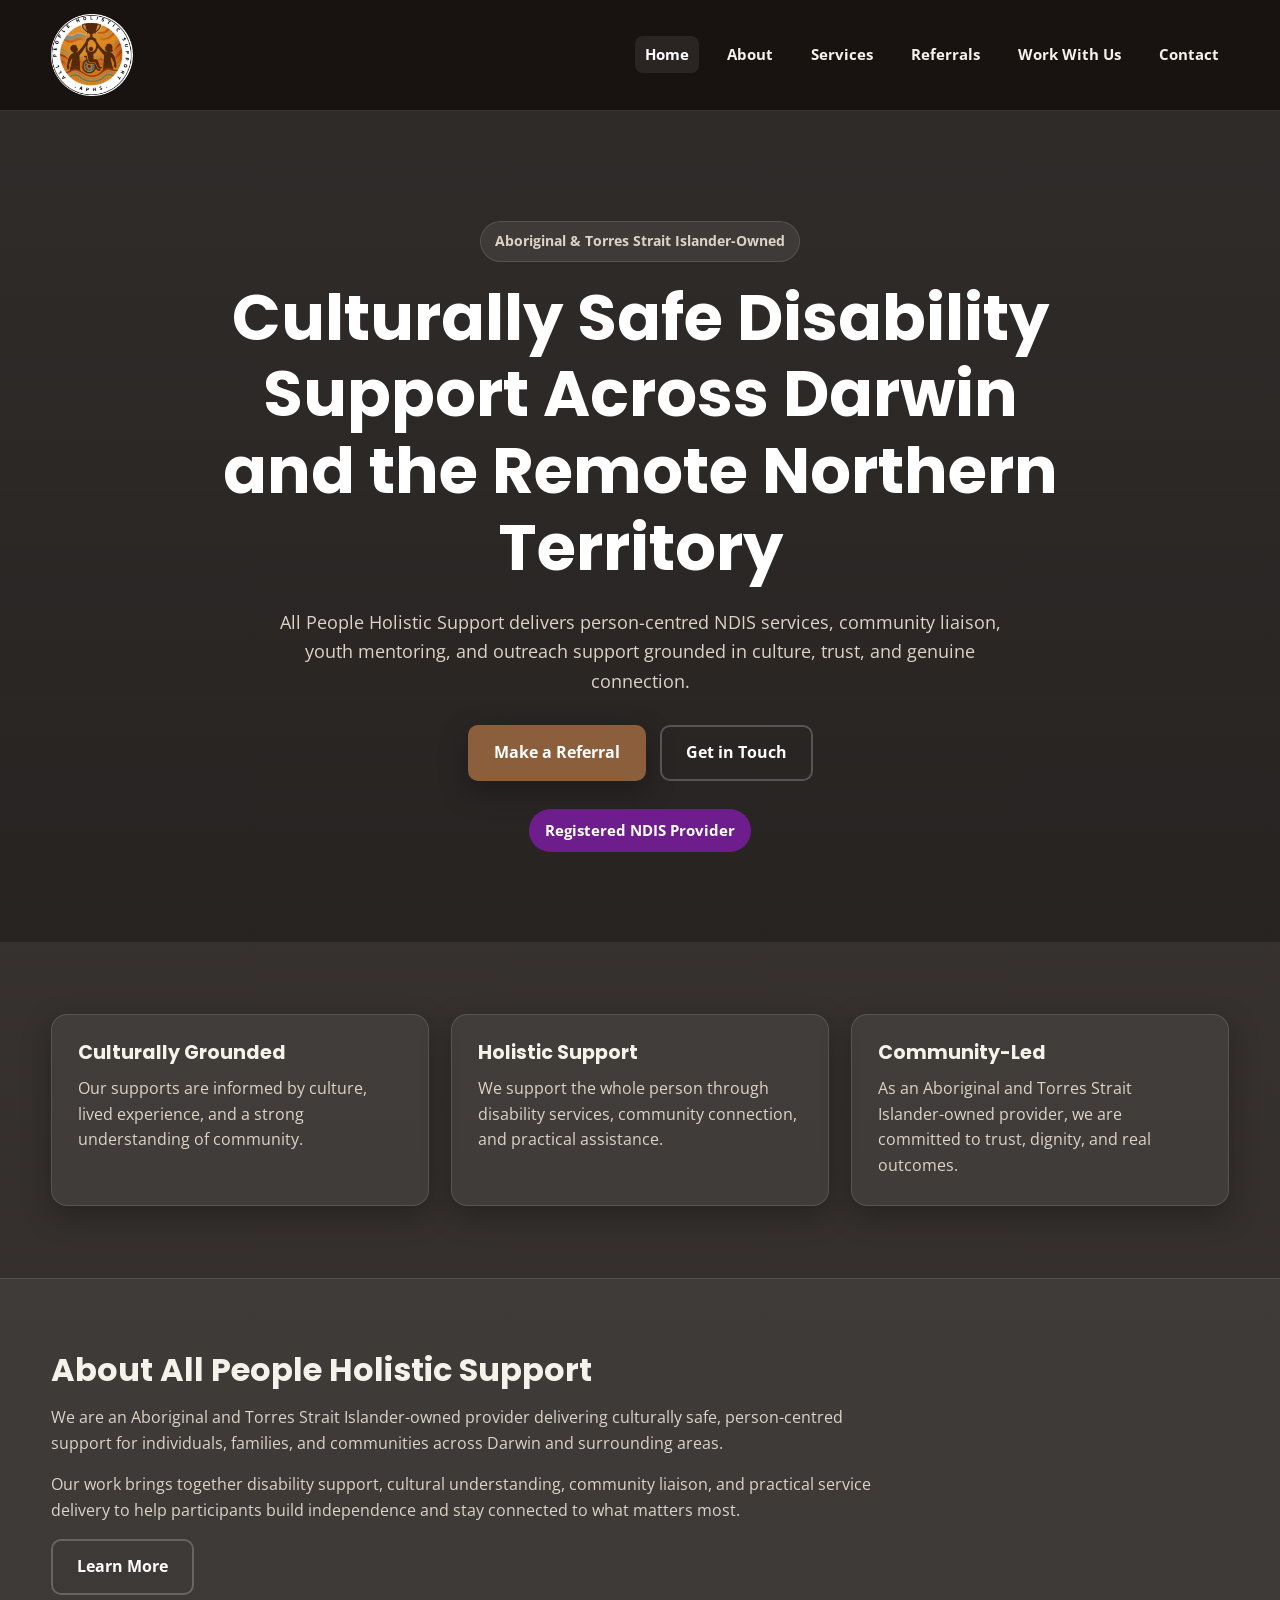
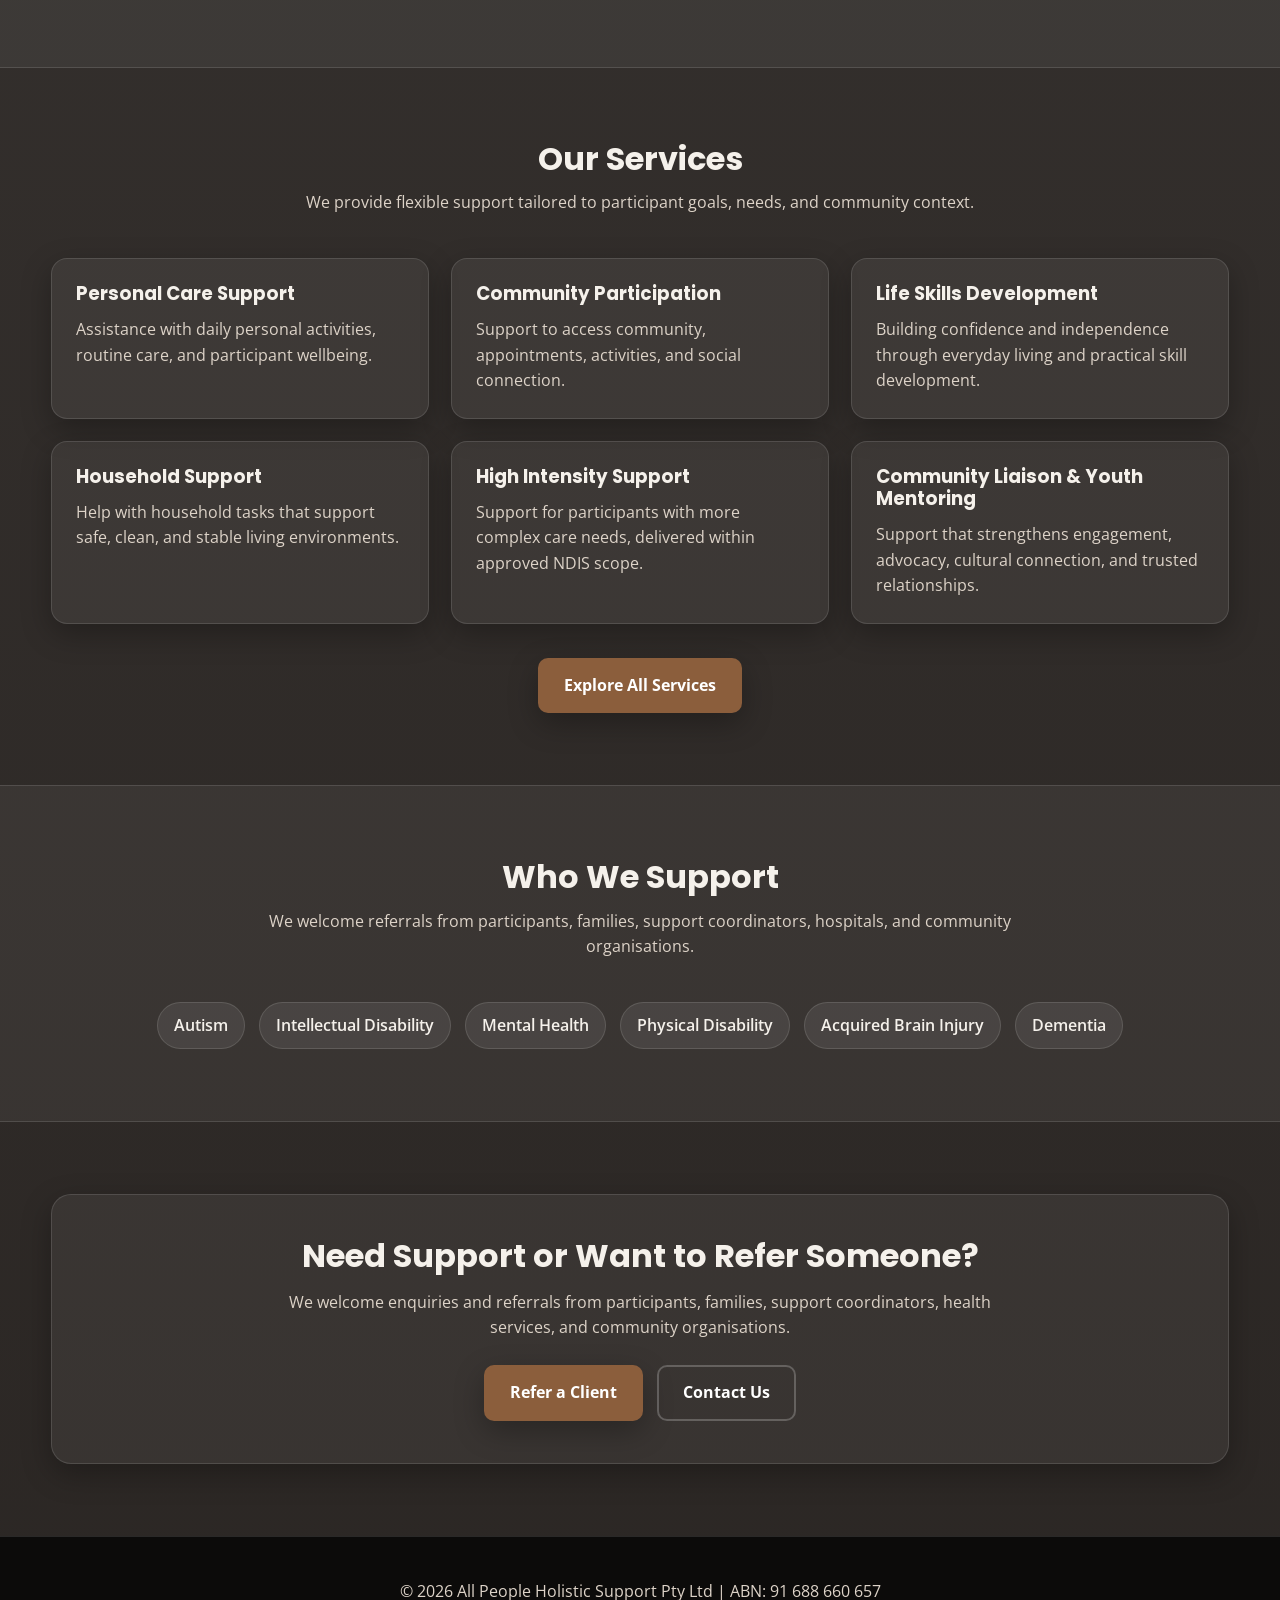
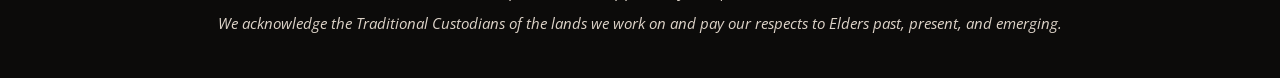
==== index.html @ 2ac171ae "APHS V2" ====
<!DOCTYPE html>
<html lang="en">
<head>
  <meta charset="UTF-8" />
  <meta name="viewport" content="width=device-width, initial-scale=1.0" />
  <title>NDIS Provider Darwin | All People Holistic Support</title>
  <meta name="description" content="All People Holistic Support is an Aboriginal and Torres Strait Islander owned NDIS provider in Darwin delivering culturally safe disability support, youth mentoring and community outreach services across the Northern Territory." />
  <meta name="keywords" content="NDIS provider Darwin, disability support Darwin, Aboriginal NDIS provider NT, NDIS services Northern Territory, disability support workers Darwin" />
  <meta name="author" content="All People Holistic Support Pty Ltd" />
  <meta property="og:title" content="All People Holistic Support | NDIS Provider Darwin" />
  <meta property="og:description" content="Culturally safe disability support services across Darwin and the Northern Territory." />
  <meta property="og:type" content="website" />
  <meta property="og:url" content="https://aphsnt.com.au/" />
  <meta property="og:image" content="https://aphsnt.com.au/logo.png" />
  <meta property="og:locale" content="en_AU" />
  <link rel="canonical" href="https://aphsnt.com.au/" />
  <link rel="stylesheet" href="style.css" />
  <link rel="icon" type="image/png" href="favicon.png" />
</head>
<body>
  <header class="site-header">
    <div class="container header-inner">
      <a href="index.html" class="logo-link">
        <img src="logo.png" alt="All People Holistic Support Logo" class="logo" />
      </a>
      <nav aria-label="Main navigation">
        <ul class="nav-links">
          <li><a href="index.html" class="active" aria-current="page">Home</a></li>
          <li><a href="about.html">About</a></li>
          <li><a href="services.html">Services</a></li>
          <li><a href="refer.html">Referrals</a></li>
          <li><a href="careers.html">Work With Us</a></li>
          <li><a href="contact.html">Contact</a></li>
        </ul>
      </nav>
    </div>
  </header>

  <main>
    <section class="hero">
      <div class="hero-overlay"></div>
      <div class="container hero-content">
        <span class="eyebrow">Aboriginal & Torres Strait Islander-Owned</span>
        <h1>Culturally Safe Disability Support Across Darwin and the Remote Northern Territory</h1>
        <p>
          All People Holistic Support delivers person-centred NDIS services, community liaison,
          youth mentoring, and outreach support grounded in culture, trust, and genuine connection.
        </p>
        <div class="cta-buttons">
          <a href="refer.html" class="btn">Make a Referral</a>
          <a href="contact.html" class="btn btn-outline">Get in Touch</a>
        </div>
        <div class="hero-badges">
          <span class="ndis-badge">Registered NDIS Provider</span>
        </div>
      </div>
    </section>

    <section class="section intro-strip">
      <div class="container intro-grid">
        <div class="intro-card">
          <h3>Culturally Grounded</h3>
          <p>Our supports are informed by culture, lived experience, and a strong understanding of community.</p>
        </div>
        <div class="intro-card">
          <h3>Holistic Support</h3>
          <p>We support the whole person through disability services, community connection, and practical assistance.</p>
        </div>
        <div class="intro-card">
          <h3>Community-Led</h3>
          <p>As an Aboriginal and Torres Strait Islander-owned provider, we are committed to trust, dignity, and real outcomes.</p>
        </div>
      </div>
    </section>

    <section class="section alt">
      <div class="container split-section">
        <div class="split-text">
          <h2>About All People Holistic Support</h2>
          <p>
            We are an Aboriginal and Torres Strait Islander-owned provider delivering culturally safe,
            person-centred support for individuals, families, and communities across Darwin and surrounding areas.
          </p>
          <p>
            Our work brings together disability support, cultural understanding, community liaison, and
            practical service delivery to help participants build independence and stay connected to what matters most.
          </p>
          <a href="about.html" class="btn btn-outline">Learn More</a>
        </div>
      </div>
    </section>

    <section class="section">
      <div class="container">
        <div class="section-heading">
          <h2>Our Services</h2>
          <p>We provide flexible support tailored to participant goals, needs, and community context.</p>
        </div>

        <div class="services-grid">
          <div class="service-card">
            <h3>Personal Care Support</h3>
            <p>Assistance with daily personal activities, routine care, and participant wellbeing.</p>
          </div>
          <div class="service-card">
            <h3>Community Participation</h3>
            <p>Support to access community, appointments, activities, and social connection.</p>
          </div>
          <div class="service-card">
            <h3>Life Skills Development</h3>
            <p>Building confidence and independence through everyday living and practical skill development.</p>
          </div>
          <div class="service-card">
            <h3>Household Support</h3>
            <p>Help with household tasks that support safe, clean, and stable living environments.</p>
          </div>
          <div class="service-card">
            <h3>High Intensity Support</h3>
            <p>Support for participants with more complex care needs, delivered within approved NDIS scope.</p>
          </div>
          <div class="service-card">
            <h3>Community Liaison & Youth Mentoring</h3>
            <p>Support that strengthens engagement, advocacy, cultural connection, and trusted relationships.</p>
          </div>
        </div>

        <div class="centered-btn">
          <a href="services.html" class="btn">Explore All Services</a>
        </div>
      </div>
    </section>

    <section class="section alt">
      <div class="container">
        <div class="section-heading">
          <h2>Who We Support</h2>
          <p>We welcome referrals from participants, families, support coordinators, hospitals, and community organisations.</p>
        </div>
        <div class="support-list">
          <span>Autism</span>
          <span>Intellectual Disability</span>
          <span>Mental Health</span>
          <span>Physical Disability</span>
          <span>Acquired Brain Injury</span>
          <span>Dementia</span>
        </div>
      </div>
    </section>

    <section class="section referral-callout">
      <div class="container callout-box">
        <h2>Need Support or Want to Refer Someone?</h2>
        <p>
          We welcome enquiries and referrals from participants, families, support coordinators,
          health services, and community organisations.
        </p>
        <div class="cta-buttons">
          <a href="refer.html" class="btn">Refer a Client</a>
          <a href="contact.html" class="btn btn-outline">Contact Us</a>
        </div>
      </div>
    </section>
  </main>

  <footer class="site-footer">
    <div class="container">
      <p>&copy; <span class="js-current-year">2026</span> All People Holistic Support Pty Ltd | ABN: 91 688 660 657</p>
      <p class="acknowledgement">
        We acknowledge the Traditional Custodians of the lands we work on and pay our respects to Elders past, present, and emerging.
      </p>
    </div>
  </footer>

  <script src="site.js"></script>
</body>
</html>
---- style.css ----
@import url('https://fonts.googleapis.com/css2?family=Open+Sans:wght@400;600;700&family=Poppins:wght@500;700;800&display=swap');

:root {
  --bg-dark: #1a130f;
  --bg-panel: rgba(20, 14, 10, 0.82);
  --bg-soft: rgba(255, 255, 255, 0.06);
  --bg-soft-strong: rgba(255, 255, 255, 0.1);
  --text-main: #f5f1eb;
  --text-soft: #ddd3c8;
  --accent: #8b5e3c;
  --accent-dark: #6f482d;
  --purple: #6e1e8c;
  --border: rgba(255, 255, 255, 0.12);
  --shadow: 0 10px 30px rgba(0, 0, 0, 0.28);
  --radius: 16px;
  --radius-sm: 10px;
  --max-width: 1200px;
  --focus-ring: #ffd26a;
}

/* Base */
* {
  box-sizing: border-box;
}

html {
  scroll-behavior: smooth;
}

body {
  margin: 0;
  font-family: 'Open Sans', sans-serif;
  color: var(--text-main);
  background:
    linear-gradient(rgba(14, 9, 6, 0.82), rgba(14, 9, 6, 0.88)),
    url("bg.gif") center center / cover no-repeat fixed;
  line-height: 1.6;
}

img {
  max-width: 100%;
  display: block;
}

.container {
  width: min(92%, var(--max-width));
  margin: 0 auto;
}

.visually-hidden {
  position: absolute;
  width: 1px;
  height: 1px;
  margin: -1px;
  padding: 0;
  overflow: hidden;
  clip: rect(0, 0, 0, 0);
  border: 0;
}

a {
  color: inherit;
  text-decoration: none;
}

h1, h2, h3 {
  margin-top: 0;
  font-family: 'Poppins', sans-serif;
  line-height: 1.2;
}

p {
  margin-top: 0;
}

/* Header */
.site-header {
  position: sticky;
  top: 0;
  z-index: 1000;
  background: rgba(18, 13, 10, 0.82);
  backdrop-filter: blur(10px);
  border-bottom: 1px solid var(--border);
}

.header-inner {
  display: flex;
  align-items: center;
  justify-content: space-between;
  gap: 24px;
  padding: 14px 0;
}

.site-header .container {
  display: flex;
  align-items: center;
  justify-content: space-between;
  gap: 24px;
  padding: 14px 0;
}

.logo {
  height: 82px;
  width: auto;
}

.nav-links {
  list-style: none;
  display: flex;
  align-items: center;
  flex-wrap: wrap;
  gap: 18px;
  margin: 0;
  padding: 0;
}

.nav-links a {
  font-weight: 700;
  font-size: 0.96rem;
  color: var(--text-main);
  padding: 8px 10px;
  border-radius: 8px;
  transition: 0.25s ease;
}

.nav-links a:hover,
.nav-links a.active {
  background: rgba(255, 255, 255, 0.08);
  color: #fff;
}

a:focus-visible,
button:focus-visible,
input:focus-visible,
textarea:focus-visible,
select:focus-visible {
  outline: 3px solid var(--focus-ring);
  outline-offset: 2px;
}

/* Hero */
.hero {
  position: relative;
  padding: 110px 0 90px;
  overflow: hidden;
}

.hero-overlay {
  position: absolute;
  inset: 0;
  background: linear-gradient(
    180deg,
    rgba(0, 0, 0, 0.18) 0%,
    rgba(0, 0, 0, 0.28) 100%
  );
}

.hero-content {
  position: relative;
  z-index: 1;
  max-width: 860px;
  text-align: center;
}

.eyebrow {
  display: inline-block;
  margin-bottom: 18px;
  padding: 8px 14px;
  border-radius: 999px;
  background: rgba(255, 255, 255, 0.08);
  border: 1px solid var(--border);
  font-size: 0.88rem;
  font-weight: 700;
  color: var(--text-soft);
}

.hero h1 {
  font-size: clamp(2.2rem, 5vw, 4rem);
  margin-bottom: 20px;
  color: #fff;
}

.hero p {
  font-size: 1.15rem;
  color: var(--text-soft);
  max-width: 760px;
  margin: 0 auto 30px;
}

.hero-badges {
  display: flex;
  flex-wrap: wrap;
  justify-content: center;
  gap: 12px;
  margin-top: 28px;
}

.ndis-badge,
.hero-tag {
  display: inline-flex;
  align-items: center;
  justify-content: center;
  min-height: 42px;
  padding: 10px 16px;
  border-radius: 999px;
  font-weight: 700;
  font-size: 0.92rem;
}

.ndis-badge {
  background: var(--purple);
  color: #fff;
}

.hero-tag {
  background: rgba(255, 255, 255, 0.08);
  border: 1px solid var(--border);
  color: var(--text-main);
}

/* Buttons */
.cta-buttons {
  display: flex;
  justify-content: center;
  flex-wrap: wrap;
  gap: 14px;
}

.btn {
  display: inline-block;
  background: var(--accent);
  color: #fff;
  padding: 13px 24px;
  border-radius: 10px;
  font-weight: 700;
  transition: 0.25s ease;
  border: 2px solid transparent;
  box-shadow: var(--shadow);
}

.btn:hover {
  background: var(--accent-dark);
  transform: translateY(-1px);
}

.btn-outline {
  background: transparent;
  border-color: rgba(255, 255, 255, 0.22);
  color: #fff;
  box-shadow: none;
}

.btn-outline:hover {
  background: rgba(255, 255, 255, 0.08);
}

/* Sections */
.section {
  padding: 72px 0;
}

.section.alt {
  background: rgba(255, 255, 255, 0.05);
  border-top: 1px solid var(--border);
  border-bottom: 1px solid var(--border);
}

.section-heading {
  text-align: center;
  max-width: 760px;
  margin: 0 auto 42px;
}

.section-heading h2 {
  font-size: 2rem;
  margin-bottom: 12px;
}

.section-heading p {
  color: var(--text-soft);
}

/* Intro cards */
.intro-grid {
  display: grid;
  grid-template-columns: repeat(3, 1fr);
  gap: 22px;
}

.intro-card {
  background: var(--bg-soft);
  border: 1px solid var(--border);
  border-radius: var(--radius);
  padding: 26px;
  box-shadow: var(--shadow);
}

.intro-card h3 {
  margin-bottom: 12px;
  font-size: 1.2rem;
}

.intro-card p {
  color: var(--text-soft);
  margin-bottom: 0;
}

/* Split section */
.split-section {
  display: grid;
  grid-template-columns: 1fr;
  gap: 24px;
}

.split-text {
  max-width: 850px;
}

.split-text h2 {
  font-size: 2rem;
  margin-bottom: 16px;
}

.split-text p {
  color: var(--text-soft);
  margin-bottom: 16px;
}

/* Services */
.services-grid {
  display: grid;
  grid-template-columns: repeat(3, 1fr);
  gap: 22px;
}

.service-card {
  background: var(--bg-soft);
  border: 1px solid var(--border);
  border-radius: var(--radius);
  padding: 24px;
  box-shadow: var(--shadow);
  transition: 0.25s ease;
}

.service-card:hover {
  transform: translateY(-3px);
  background: var(--bg-soft-strong);
}

.service-card h3 {
  margin-bottom: 12px;
  font-size: 1.15rem;
}

.service-card p {
  color: var(--text-soft);
  margin-bottom: 0;
}

.centered-btn {
  text-align: center;
  margin-top: 34px;
}

/* Support list */
.support-list {
  display: flex;
  flex-wrap: wrap;
  justify-content: center;
  gap: 14px;
}

.support-list span {
  padding: 10px 16px;
  border-radius: 999px;
  background: rgba(255, 255, 255, 0.08);
  border: 1px solid var(--border);
  font-weight: 600;
  color: var(--text-main);
}

/* Callout */
.callout-box {
  text-align: center;
  background: rgba(255, 255, 255, 0.06);
  border: 1px solid var(--border);
  border-radius: 20px;
  padding: 42px 26px;
  box-shadow: var(--shadow);
}

.callout-box h2 {
  margin-bottom: 14px;
  font-size: 2rem;
}

.callout-box p {
  max-width: 760px;
  margin: 0 auto 24px;
  color: var(--text-soft);
}

/* Forms */
form label {
  display: block;
  margin: 14px 0 6px;
  font-weight: 600;
}

form input,
form textarea,
form select {
  width: 100%;
  padding: 12px 14px;
  border: 1px solid rgba(255, 255, 255, 0.12);
  border-radius: 10px;
  background: rgba(255, 255, 255, 0.08);
  color: #fff;
  font-family: 'Open Sans', sans-serif;
}

form input::placeholder,
form textarea::placeholder {
  color: rgba(255, 255, 255, 0.65);
}

form textarea {
  min-height: 140px;
  resize: vertical;
}

form button {
  background: var(--purple);
  color: #fff;
  padding: 12px 22px;
  border: none;
  font-weight: 700;
  border-radius: 10px;
  cursor: pointer;
  transition: 0.25s ease;
}

form button:hover {
  opacity: 0.95;
  transform: translateY(-1px);
}

form button:disabled {
  opacity: 0.7;
  cursor: not-allowed;
  transform: none;
}

.form-status {
  margin-top: 14px;
  min-height: 1.5em;
  font-weight: 700;
}

.form-status.is-success {
  color: #9fff9f;
}

.form-status.is-error {
  color: #ffd5d5;
}

/* Footer */
.site-footer {
  background: rgba(0, 0, 0, 0.72);
  text-align: center;
  padding: 34px 0;
  border-top: 1px solid var(--border);
}

.site-footer p {
  margin: 8px 0;
  color: var(--text-soft);
}

.acknowledgement {
  font-size: 0.92rem;
  font-style: italic;
}

/* Responsive */
@media (max-width: 960px) {
  .intro-grid,
  .services-grid {
    grid-template-columns: repeat(2, 1fr);
  }

  body {
    background-attachment: scroll;
  }

  .header-inner {
    flex-direction: column;
    align-items: flex-start;
  }

  .site-header .container {
    flex-direction: column;
    align-items: flex-start;
  }

  .nav-links {
    gap: 10px;
  }
}

@media (max-width: 640px) {
  .hero {
    padding: 88px 0 72px;
  }

  .intro-grid,
  .services-grid {
    grid-template-columns: 1fr;
  }

  .logo {
    height: 70px;
  }

  .nav-links {
    flex-direction: column;
    align-items: flex-start;
  }

  .section {
    padding: 56px 0;
  }

  .btn,
  .btn-outline {
    width: 100%;
    text-align: center;
  }

  .cta-buttons {
    flex-direction: column;
  }
}
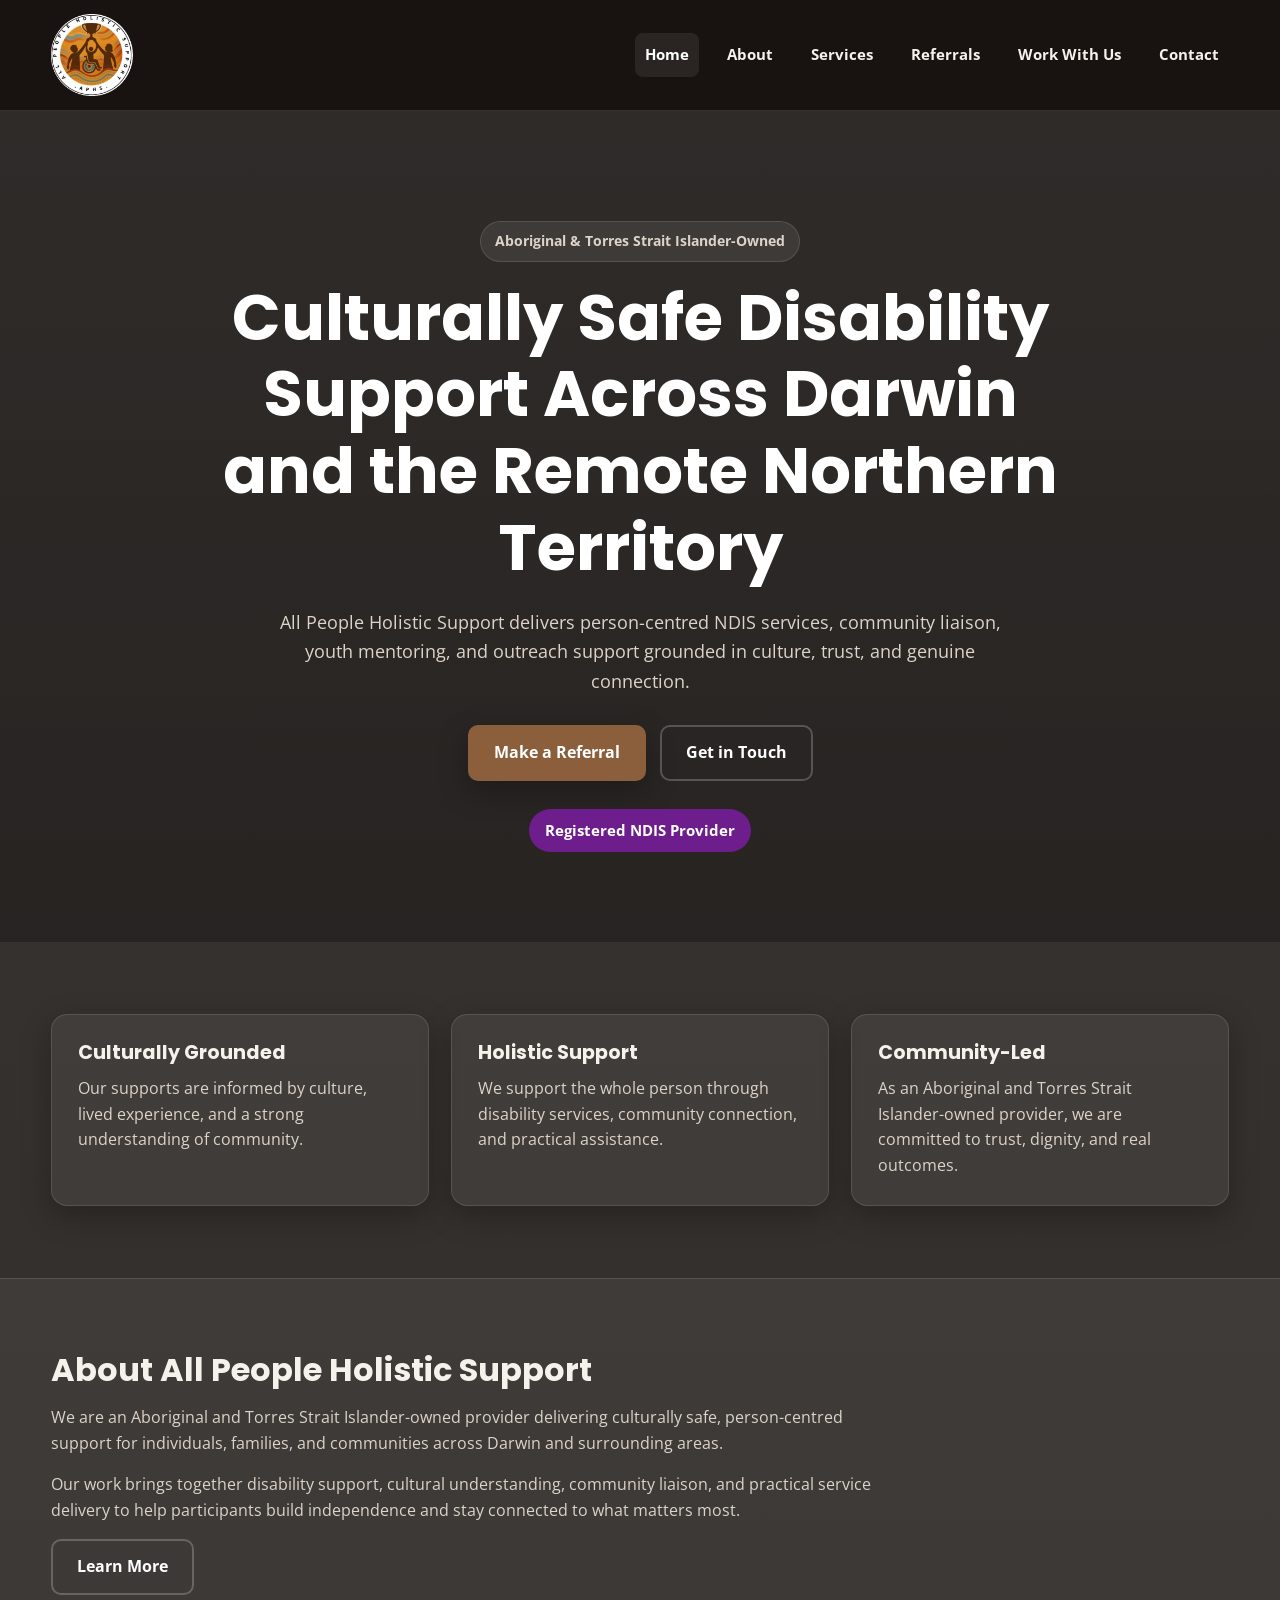
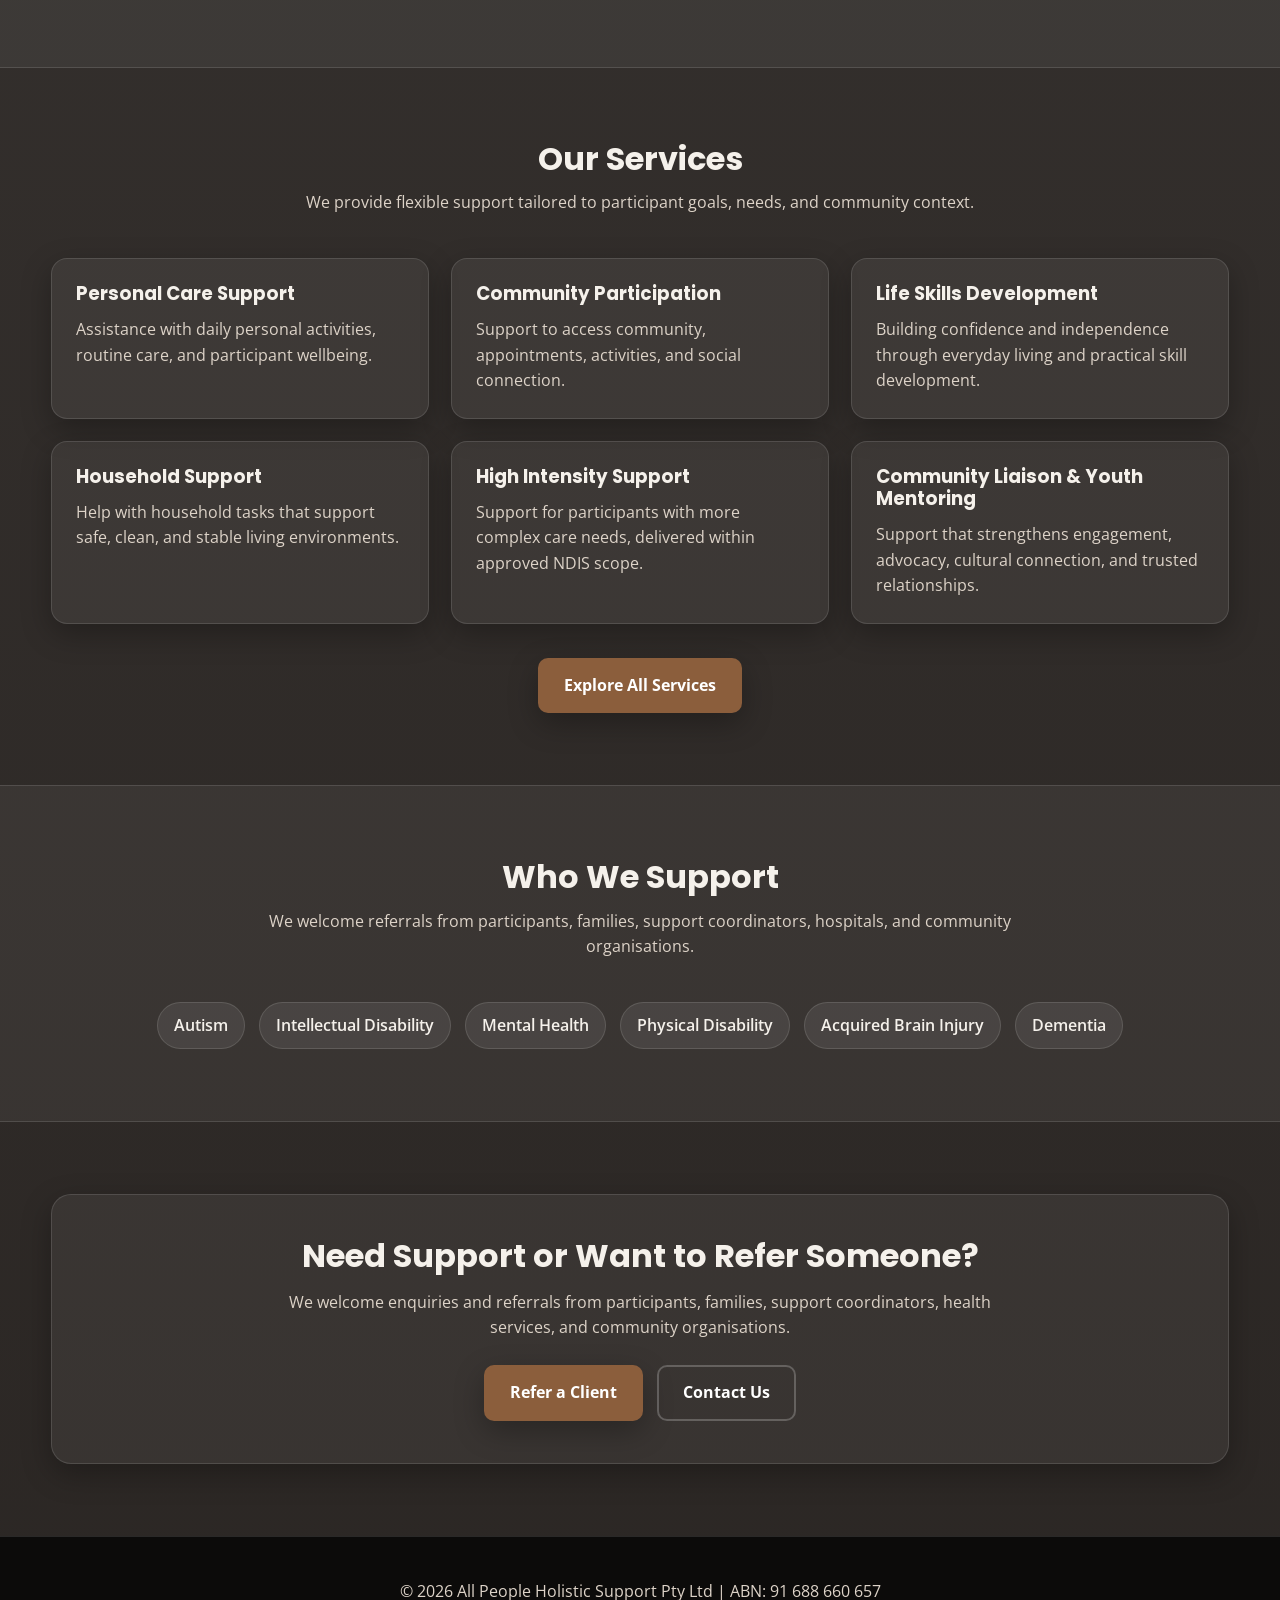
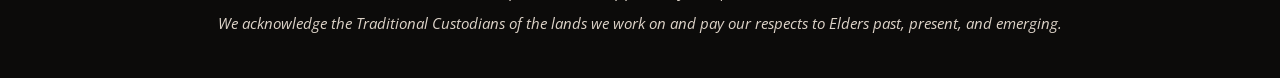
==== commit add5eaf1: "Update APHS site (responsive nav, forms, validation, feedback/complaint pages)" ====
--- a/index.html
+++ b/index.html
@@ -23,7 +23,8 @@
       <a href="index.html" class="logo-link">
         <img src="logo.png" alt="All People Holistic Support Logo" class="logo" />
       </a>
-      <nav aria-label="Main navigation">
+      <button class="nav-toggle" type="button" aria-expanded="false" aria-label="Toggle navigation">Menu</button>
+      <nav class="site-nav" aria-label="Main navigation">
         <ul class="nav-links">
           <li><a href="index.html" class="active" aria-current="page">Home</a></li>
           <li><a href="about.html">About</a></li>
@@ -174,3 +175,5 @@
   <script src="site.js"></script>
 </body>
 </html>
+
+
--- a/style.css
+++ b/style.css
@@ -35,6 +35,8 @@
     linear-gradient(rgba(14, 9, 6, 0.82), rgba(14, 9, 6, 0.88)),
     url("bg.gif") center center / cover no-repeat fixed;
   line-height: 1.6;
+  overflow-x: hidden;
+  -webkit-text-size-adjust: 100%;
 }
 
 img {
@@ -99,6 +101,24 @@
   padding: 14px 0;
 }
 
+.site-nav {
+  display: block;
+}
+
+.nav-toggle {
+  display: none;
+  align-items: center;
+  justify-content: center;
+  min-height: 44px;
+  padding: 10px 14px;
+  border-radius: 10px;
+  border: 1px solid var(--border);
+  background: rgba(255, 255, 255, 0.08);
+  color: #fff;
+  font-weight: 700;
+  cursor: pointer;
+}
+
 .logo {
   height: 82px;
   width: auto;
@@ -115,6 +135,9 @@
 }
 
 .nav-links a {
+  display: inline-flex;
+  align-items: center;
+  min-height: 44px;
   font-weight: 700;
   font-size: 0.96rem;
   color: var(--text-main);
@@ -417,6 +440,7 @@
   background: rgba(255, 255, 255, 0.08);
   color: #fff;
   font-family: 'Open Sans', sans-serif;
+  font-size: 16px;
 }
 
 form input::placeholder,
@@ -438,6 +462,7 @@
   border-radius: 10px;
   cursor: pointer;
   transition: 0.25s ease;
+  min-height: 44px;
 }
 
 form button:hover {
@@ -505,6 +530,8 @@
   }
 
   .nav-links {
+    width: 100%;
+    justify-content: flex-start;
     gap: 10px;
   }
 }
@@ -524,8 +551,15 @@
   }
 
   .nav-links {
-    flex-direction: column;
-    align-items: flex-start;
+    display: grid;
+    grid-template-columns: repeat(2, minmax(0, 1fr));
+    width: 100%;
+    gap: 8px;
+  }
+
+  .nav-links a {
+    width: 100%;
+    justify-content: center;
   }
 
   .section {
@@ -541,4 +575,35 @@
   .cta-buttons {
     flex-direction: column;
   }
-}
+
+  .nav-toggle {
+    display: inline-flex;
+  }
+
+  .site-nav {
+    display: none;
+    width: 100%;
+  }
+
+  .site-nav.is-open {
+    display: block;
+  }
+}
+
+@media (max-width: 480px) {
+  .logo {
+    height: 62px;
+  }
+
+  .hero h1 {
+    font-size: clamp(1.75rem, 8vw, 2.2rem);
+  }
+
+  .hero p {
+    font-size: 1rem;
+  }
+
+  .nav-links {
+    grid-template-columns: 1fr;
+  }
+}
